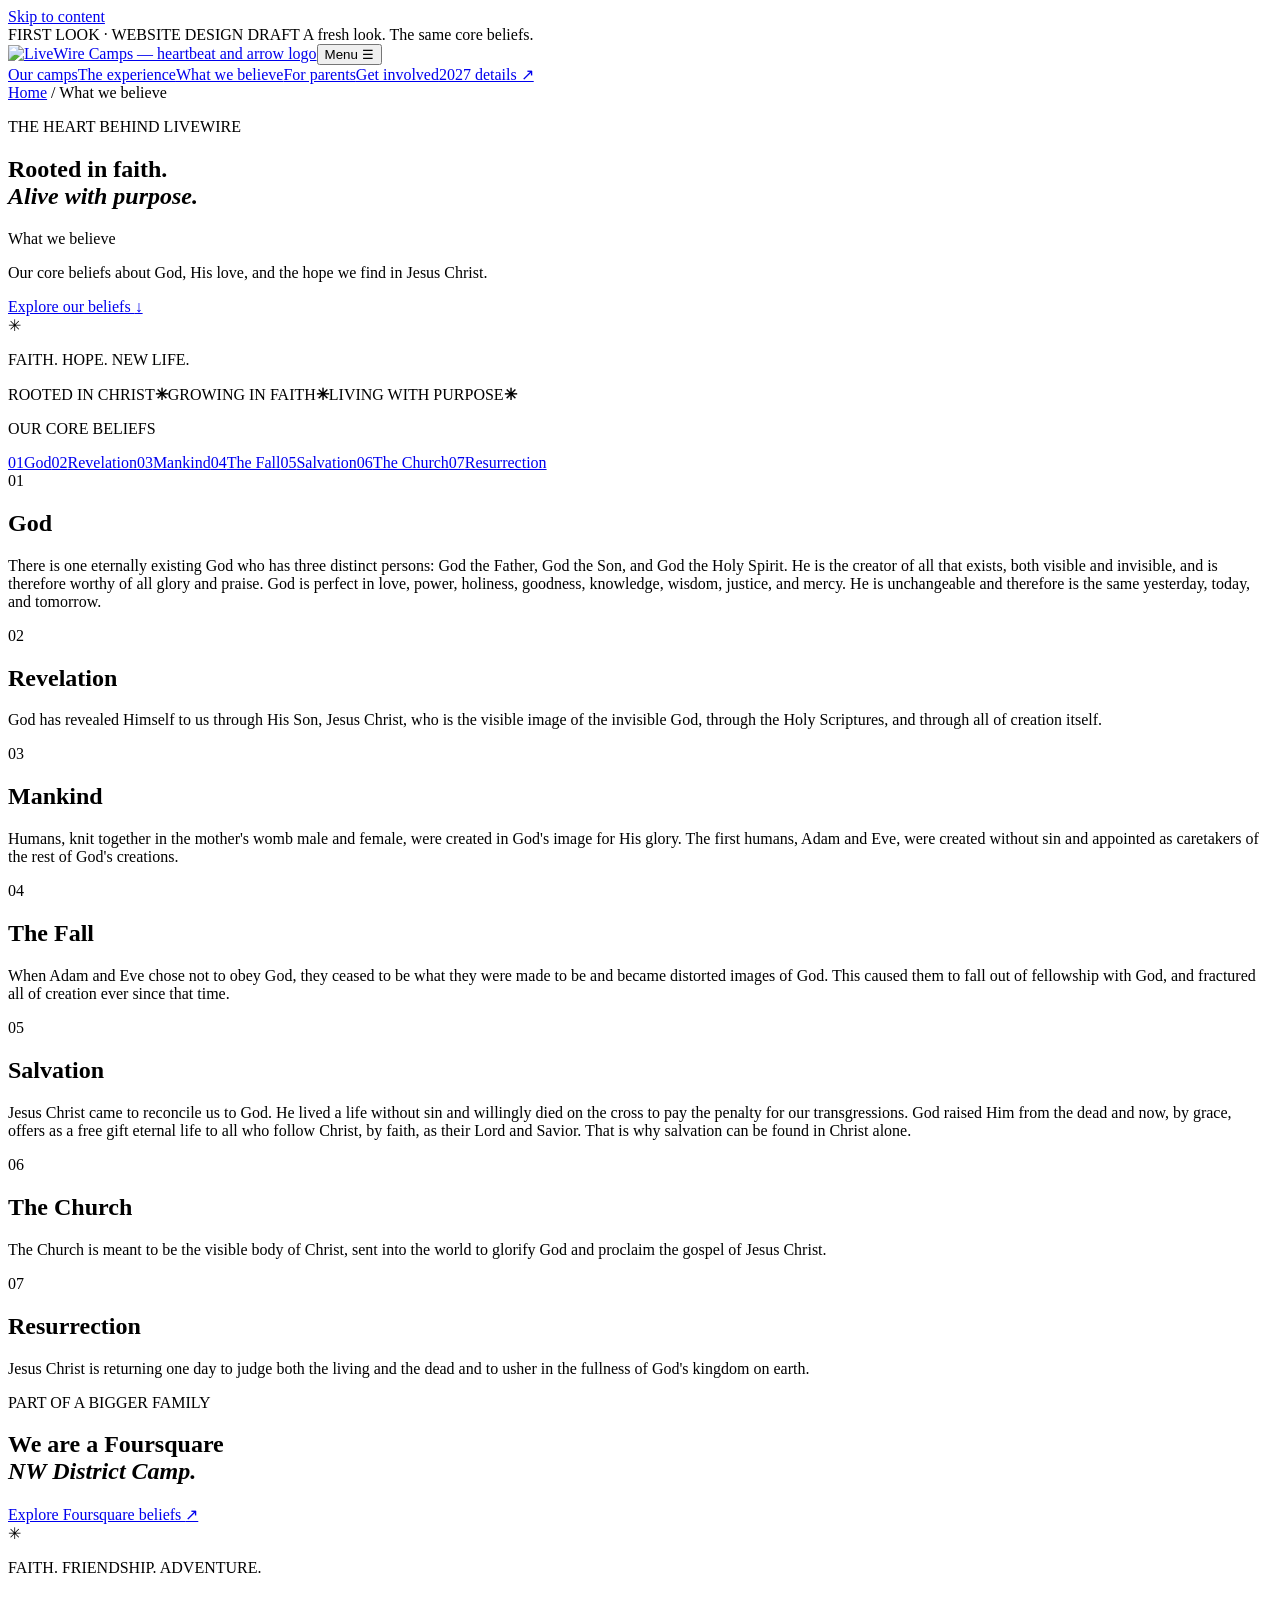
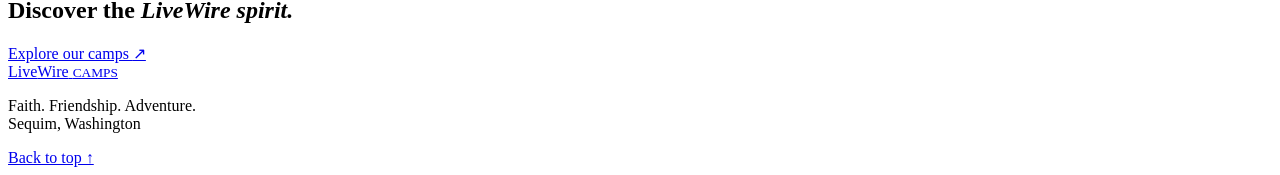
==== LiveWire Website/public/what-we-believe/index.html @ 296b66c9 "Add responsive LiveWire Camps redesign and beliefs page Replace the hosting-test homepage with a res" ====
<!doctype html><html lang="en"><head><meta charset="utf-8"><meta name="viewport" content="width=device-width,initial-scale=1"><meta name="robots" content="noindex,nofollow"><meta name="theme-color" content="#101b35"><meta name="description" content="Explore LiveWire Camps’ core beliefs about God, revelation, humanity, salvation, the Church, and resurrection."><title>What We Believe | LiveWire Camps</title><link rel="stylesheet" href="/styles.css"></head><body class="beliefs-page"><a class="skip" href="#main">Skip to content</a><div class="draft">FIRST LOOK · WEBSITE DESIGN DRAFT <span>A fresh look. The same core beliefs.</span></div><header><a href="/" class="brand" aria-label="LiveWire Camps home"><img src="/assets/livewire-logo-concept.png" alt="LiveWire Camps — heartbeat and arrow logo"></a><button class="menu" aria-expanded="false" aria-controls="nav">Menu <span>☰</span></button><nav id="nav" aria-label="Main navigation"><a href="/#camps">Our camps</a><a href="/#experience">The experience</a><a href="/what-we-believe/" aria-current="page">What we believe</a><a href="/#parents">For parents</a><a href="/#involved">Get involved</a><a href="/#details" class="nav-cta">2027 details ↗</a></nav></header><main id="main"><section class="beliefs-hero"><div><a class="breadcrumb" href="/">Home</a><span class="breadcrumb"> / What we believe</span><p class="eyebrow">THE HEART BEHIND LIVEWIRE</p><h1>Rooted in faith.<br><em>Alive with purpose.</em></h1><p class="beliefs-intro">What we believe</p><p class="beliefs-subtitle">Our core beliefs about God, His love, and the hope we find in Jesus Christ.</p><a href="#core-beliefs" class="button lime">Explore our beliefs <span>↓</span></a></div><div class="faith-art" aria-hidden="true"><div class="faith-orbit"></div><div class="faith-sun"></div><div class="faith-cross"></div><span class="faith-star">✳</span><p>FAITH. HOPE. NEW LIFE.</p></div></section><div class="ribbon"><span>ROOTED IN CHRIST</span><b>✳</b><span>GROWING IN FAITH</span><b>✳</b><span>LIVING WITH PURPOSE</span><b>✳</b></div><section id="core-beliefs" class="beliefs-body"><aside><p class="eyebrow">OUR CORE BELIEFS</p><nav class="belief-index" aria-label="Belief sections"><a href="#god"><span>01</span>God</a><a href="#revelation"><span>02</span>Revelation</a><a href="#mankind"><span>03</span>Mankind</a><a href="#the-fall"><span>04</span>The Fall</a><a href="#salvation"><span>05</span>Salvation</a><a href="#the-church"><span>06</span>The Church</a><a href="#resurrection"><span>07</span>Resurrection</a></nav></aside><div class="belief-statements"><article id="god" class="belief"><span class="belief-number">01</span><div><h2>God</h2><p>There is one eternally existing God who has three distinct persons: God the Father, God the Son, and God the Holy Spirit. He is the creator of all that exists, both visible and invisible, and is therefore worthy of all glory and praise. God is perfect in love, power, holiness, goodness, knowledge, wisdom, justice, and mercy. He is unchangeable and therefore is the same yesterday, today, and tomorrow.</p></div></article><article id="revelation" class="belief"><span class="belief-number">02</span><div><h2>Revelation</h2><p>God has revealed Himself to us through His Son, Jesus Christ, who is the visible image of the invisible God, through the Holy Scriptures, and through all of creation itself.</p></div></article><article id="mankind" class="belief"><span class="belief-number">03</span><div><h2>Mankind</h2><p>Humans, knit together in the mother&#x27;s womb male and female, were created in God&#x27;s image for His glory. The first humans, Adam and Eve, were created without sin and appointed as caretakers of the rest of God&#x27;s creations.</p></div></article><article id="the-fall" class="belief"><span class="belief-number">04</span><div><h2>The Fall</h2><p>When Adam and Eve chose not to obey God, they ceased to be what they were made to be and became distorted images of God. This caused them to fall out of fellowship with God, and fractured all of creation ever since that time.</p></div></article><article id="salvation" class="belief"><span class="belief-number">05</span><div><h2>Salvation</h2><p>Jesus Christ came to reconcile us to God. He lived a life without sin and willingly died on the cross to pay the penalty for our transgressions. God raised Him from the dead and now, by grace, offers as a free gift eternal life to all who follow Christ, by faith, as their Lord and Savior. That is why salvation can be found in Christ alone.</p></div></article><article id="the-church" class="belief"><span class="belief-number">06</span><div><h2>The Church</h2><p>The Church is meant to be the visible body of Christ, sent into the world to glorify God and proclaim the gospel of Jesus Christ.</p></div></article><article id="resurrection" class="belief"><span class="belief-number">07</span><div><h2>Resurrection</h2><p>Jesus Christ is returning one day to judge both the living and the dead and to usher in the fullness of God&#x27;s kingdom on earth.</p></div></article></div></section><section class="affiliation"><div><p class="eyebrow">PART OF A BIGGER FAMILY</p><h2>We are a Foursquare<br><em>NW District Camp.</em></h2><a class="button navy" href="https://www.foursquare.org/about/beliefs/">Explore Foursquare beliefs <span>↗</span></a></div><span aria-hidden="true">✳</span></section><section class="beliefs-return"><p class="eyebrow">FAITH. FRIENDSHIP. ADVENTURE.</p><h2>Discover the <em>LiveWire spirit.</em></h2><a href="/#camps" class="button lime">Explore our camps <span>↗</span></a></section></main><footer><a href="/" class="footer-wordmark">Live<span>Wire</span> <small>CAMPS</small></a><p>Faith. Friendship. Adventure.<br>Sequim, Washington</p><a href="#main">Back to top ↑</a></footer><script>const button=document.querySelector('.menu');const nav=document.querySelector('#nav');button.addEventListener('click',()=>{const open=button.getAttribute('aria-expanded')==='true';button.setAttribute('aria-expanded',String(!open));nav.classList.toggle('open',!open)});nav.querySelectorAll('a').forEach(a=>a.addEventListener('click',()=>{button.setAttribute('aria-expanded','false');nav.classList.remove('open')}));</script></body></html>
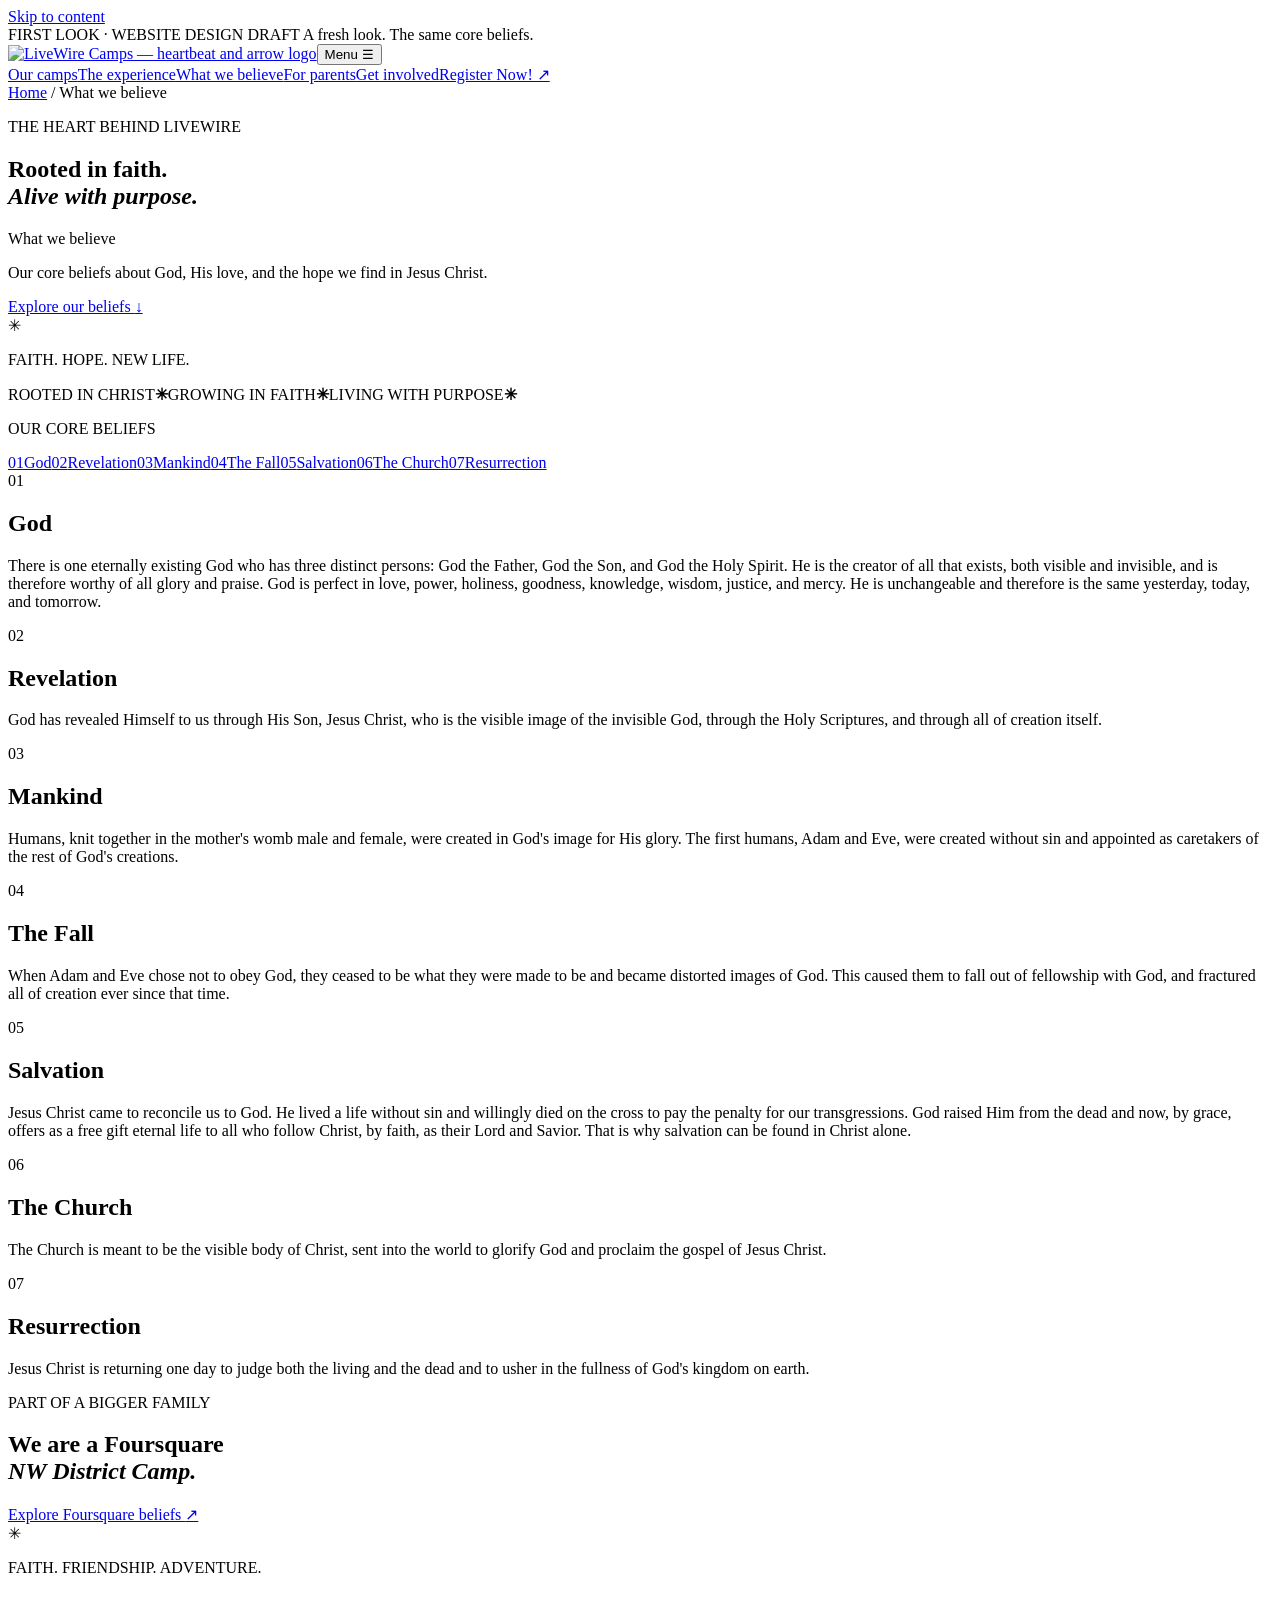
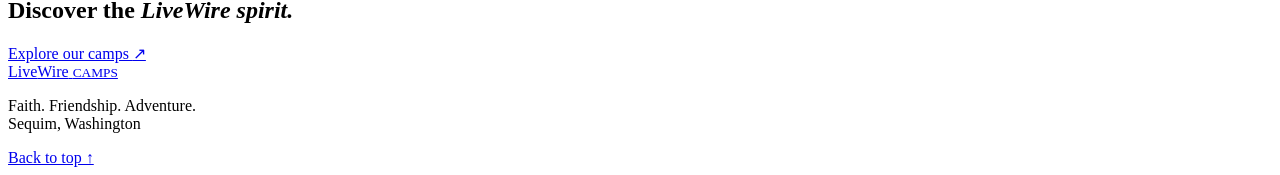
==== commit 15c993b1: "Add LiveWire registration links and Kings Way branding - Add accessible CampNetwork registration lin" ====
--- a/LiveWire Website/public/what-we-believe/index.html
+++ b/LiveWire Website/public/what-we-believe/index.html
@@ -1 +1 @@
-<!doctype html><html lang="en"><head><meta charset="utf-8"><meta name="viewport" content="width=device-width,initial-scale=1"><meta name="robots" content="noindex,nofollow"><meta name="theme-color" content="#101b35"><meta name="description" content="Explore LiveWire Camps’ core beliefs about God, revelation, humanity, salvation, the Church, and resurrection."><title>What We Believe | LiveWire Camps</title><link rel="stylesheet" href="/styles.css"></head><body class="beliefs-page"><a class="skip" href="#main">Skip to content</a><div class="draft">FIRST LOOK · WEBSITE DESIGN DRAFT <span>A fresh look. The same core beliefs.</span></div><header><a href="/" class="brand" aria-label="LiveWire Camps home"><img src="/assets/livewire-logo-concept.png" alt="LiveWire Camps — heartbeat and arrow logo"></a><button class="menu" aria-expanded="false" aria-controls="nav">Menu <span>☰</span></button><nav id="nav" aria-label="Main navigation"><a href="/#camps">Our camps</a><a href="/#experience">The experience</a><a href="/what-we-believe/" aria-current="page">What we believe</a><a href="/#parents">For parents</a><a href="/#involved">Get involved</a><a href="/#details" class="nav-cta">2027 details ↗</a></nav></header><main id="main"><section class="beliefs-hero"><div><a class="breadcrumb" href="/">Home</a><span class="breadcrumb"> / What we believe</span><p class="eyebrow">THE HEART BEHIND LIVEWIRE</p><h1>Rooted in faith.<br><em>Alive with purpose.</em></h1><p class="beliefs-intro">What we believe</p><p class="beliefs-subtitle">Our core beliefs about God, His love, and the hope we find in Jesus Christ.</p><a href="#core-beliefs" class="button lime">Explore our beliefs <span>↓</span></a></div><div class="faith-art" aria-hidden="true"><div class="faith-orbit"></div><div class="faith-sun"></div><div class="faith-cross"></div><span class="faith-star">✳</span><p>FAITH. HOPE. NEW LIFE.</p></div></section><div class="ribbon"><span>ROOTED IN CHRIST</span><b>✳</b><span>GROWING IN FAITH</span><b>✳</b><span>LIVING WITH PURPOSE</span><b>✳</b></div><section id="core-beliefs" class="beliefs-body"><aside><p class="eyebrow">OUR CORE BELIEFS</p><nav class="belief-index" aria-label="Belief sections"><a href="#god"><span>01</span>God</a><a href="#revelation"><span>02</span>Revelation</a><a href="#mankind"><span>03</span>Mankind</a><a href="#the-fall"><span>04</span>The Fall</a><a href="#salvation"><span>05</span>Salvation</a><a href="#the-church"><span>06</span>The Church</a><a href="#resurrection"><span>07</span>Resurrection</a></nav></aside><div class="belief-statements"><article id="god" class="belief"><span class="belief-number">01</span><div><h2>God</h2><p>There is one eternally existing God who has three distinct persons: God the Father, God the Son, and God the Holy Spirit. He is the creator of all that exists, both visible and invisible, and is therefore worthy of all glory and praise. God is perfect in love, power, holiness, goodness, knowledge, wisdom, justice, and mercy. He is unchangeable and therefore is the same yesterday, today, and tomorrow.</p></div></article><article id="revelation" class="belief"><span class="belief-number">02</span><div><h2>Revelation</h2><p>God has revealed Himself to us through His Son, Jesus Christ, who is the visible image of the invisible God, through the Holy Scriptures, and through all of creation itself.</p></div></article><article id="mankind" class="belief"><span class="belief-number">03</span><div><h2>Mankind</h2><p>Humans, knit together in the mother&#x27;s womb male and female, were created in God&#x27;s image for His glory. The first humans, Adam and Eve, were created without sin and appointed as caretakers of the rest of God&#x27;s creations.</p></div></article><article id="the-fall" class="belief"><span class="belief-number">04</span><div><h2>The Fall</h2><p>When Adam and Eve chose not to obey God, they ceased to be what they were made to be and became distorted images of God. This caused them to fall out of fellowship with God, and fractured all of creation ever since that time.</p></div></article><article id="salvation" class="belief"><span class="belief-number">05</span><div><h2>Salvation</h2><p>Jesus Christ came to reconcile us to God. He lived a life without sin and willingly died on the cross to pay the penalty for our transgressions. God raised Him from the dead and now, by grace, offers as a free gift eternal life to all who follow Christ, by faith, as their Lord and Savior. That is why salvation can be found in Christ alone.</p></div></article><article id="the-church" class="belief"><span class="belief-number">06</span><div><h2>The Church</h2><p>The Church is meant to be the visible body of Christ, sent into the world to glorify God and proclaim the gospel of Jesus Christ.</p></div></article><article id="resurrection" class="belief"><span class="belief-number">07</span><div><h2>Resurrection</h2><p>Jesus Christ is returning one day to judge both the living and the dead and to usher in the fullness of God&#x27;s kingdom on earth.</p></div></article></div></section><section class="affiliation"><div><p class="eyebrow">PART OF A BIGGER FAMILY</p><h2>We are a Foursquare<br><em>NW District Camp.</em></h2><a class="button navy" href="https://www.foursquare.org/about/beliefs/">Explore Foursquare beliefs <span>↗</span></a></div><span aria-hidden="true">✳</span></section><section class="beliefs-return"><p class="eyebrow">FAITH. FRIENDSHIP. ADVENTURE.</p><h2>Discover the <em>LiveWire spirit.</em></h2><a href="/#camps" class="button lime">Explore our camps <span>↗</span></a></section></main><footer><a href="/" class="footer-wordmark">Live<span>Wire</span> <small>CAMPS</small></a><p>Faith. Friendship. Adventure.<br>Sequim, Washington</p><a href="#main">Back to top ↑</a></footer><script>const button=document.querySelector('.menu');const nav=document.querySelector('#nav');button.addEventListener('click',()=>{const open=button.getAttribute('aria-expanded')==='true';button.setAttribute('aria-expanded',String(!open));nav.classList.toggle('open',!open)});nav.querySelectorAll('a').forEach(a=>a.addEventListener('click',()=>{button.setAttribute('aria-expanded','false');nav.classList.remove('open')}));</script></body></html>+<!doctype html><html lang="en"><head><meta charset="utf-8"><meta name="viewport" content="width=device-width,initial-scale=1"><meta name="robots" content="noindex,nofollow"><meta name="theme-color" content="#101b35"><meta name="description" content="Explore LiveWire Camps’ core beliefs about God, revelation, humanity, salvation, the Church, and resurrection."><title>What We Believe | LiveWire Camps</title><link rel="stylesheet" href="/styles.css"></head><body class="beliefs-page"><a class="skip" href="#main">Skip to content</a><div class="draft">FIRST LOOK · WEBSITE DESIGN DRAFT <span>A fresh look. The same core beliefs.</span></div><header><a href="/" class="brand" aria-label="LiveWire Camps home"><img src="/assets/livewire-logo-concept.png" alt="LiveWire Camps — heartbeat and arrow logo"></a><button class="menu" aria-expanded="false" aria-controls="nav">Menu <span>☰</span></button><nav id="nav" aria-label="Main navigation"><a href="/#camps">Our camps</a><a href="/#experience">The experience</a><a href="/what-we-believe/" aria-current="page">What we believe</a><a href="/#parents">For parents</a><a href="/#involved">Get involved</a><a href="https://portal.campnetwork.com/Register/Register.php?camp_id=398109" class="nav-cta" target="_blank" rel="noopener noreferrer" aria-label="Register Now! (opens in a new tab)">Register Now! ↗</a></nav></header><main id="main"><section class="beliefs-hero"><div><a class="breadcrumb" href="/">Home</a><span class="breadcrumb"> / What we believe</span><p class="eyebrow">THE HEART BEHIND LIVEWIRE</p><h1>Rooted in faith.<br><em>Alive with purpose.</em></h1><p class="beliefs-intro">What we believe</p><p class="beliefs-subtitle">Our core beliefs about God, His love, and the hope we find in Jesus Christ.</p><a href="#core-beliefs" class="button lime">Explore our beliefs <span>↓</span></a></div><div class="faith-art" aria-hidden="true"><div class="faith-orbit"></div><div class="faith-sun"></div><div class="faith-cross"></div><span class="faith-star">✳</span><p>FAITH. HOPE. NEW LIFE.</p></div></section><div class="ribbon"><span>ROOTED IN CHRIST</span><b>✳</b><span>GROWING IN FAITH</span><b>✳</b><span>LIVING WITH PURPOSE</span><b>✳</b></div><section id="core-beliefs" class="beliefs-body"><aside><p class="eyebrow">OUR CORE BELIEFS</p><nav class="belief-index" aria-label="Belief sections"><a href="#god"><span>01</span>God</a><a href="#revelation"><span>02</span>Revelation</a><a href="#mankind"><span>03</span>Mankind</a><a href="#the-fall"><span>04</span>The Fall</a><a href="#salvation"><span>05</span>Salvation</a><a href="#the-church"><span>06</span>The Church</a><a href="#resurrection"><span>07</span>Resurrection</a></nav></aside><div class="belief-statements"><article id="god" class="belief"><span class="belief-number">01</span><div><h2>God</h2><p>There is one eternally existing God who has three distinct persons: God the Father, God the Son, and God the Holy Spirit. He is the creator of all that exists, both visible and invisible, and is therefore worthy of all glory and praise. God is perfect in love, power, holiness, goodness, knowledge, wisdom, justice, and mercy. He is unchangeable and therefore is the same yesterday, today, and tomorrow.</p></div></article><article id="revelation" class="belief"><span class="belief-number">02</span><div><h2>Revelation</h2><p>God has revealed Himself to us through His Son, Jesus Christ, who is the visible image of the invisible God, through the Holy Scriptures, and through all of creation itself.</p></div></article><article id="mankind" class="belief"><span class="belief-number">03</span><div><h2>Mankind</h2><p>Humans, knit together in the mother&#x27;s womb male and female, were created in God&#x27;s image for His glory. The first humans, Adam and Eve, were created without sin and appointed as caretakers of the rest of God&#x27;s creations.</p></div></article><article id="the-fall" class="belief"><span class="belief-number">04</span><div><h2>The Fall</h2><p>When Adam and Eve chose not to obey God, they ceased to be what they were made to be and became distorted images of God. This caused them to fall out of fellowship with God, and fractured all of creation ever since that time.</p></div></article><article id="salvation" class="belief"><span class="belief-number">05</span><div><h2>Salvation</h2><p>Jesus Christ came to reconcile us to God. He lived a life without sin and willingly died on the cross to pay the penalty for our transgressions. God raised Him from the dead and now, by grace, offers as a free gift eternal life to all who follow Christ, by faith, as their Lord and Savior. That is why salvation can be found in Christ alone.</p></div></article><article id="the-church" class="belief"><span class="belief-number">06</span><div><h2>The Church</h2><p>The Church is meant to be the visible body of Christ, sent into the world to glorify God and proclaim the gospel of Jesus Christ.</p></div></article><article id="resurrection" class="belief"><span class="belief-number">07</span><div><h2>Resurrection</h2><p>Jesus Christ is returning one day to judge both the living and the dead and to usher in the fullness of God&#x27;s kingdom on earth.</p></div></article></div></section><section class="affiliation"><div><p class="eyebrow">PART OF A BIGGER FAMILY</p><h2>We are a Foursquare<br><em>NW District Camp.</em></h2><a class="button navy" href="https://www.foursquare.org/about/beliefs/">Explore Foursquare beliefs <span>↗</span></a></div><span aria-hidden="true">✳</span></section><section class="beliefs-return"><p class="eyebrow">FAITH. FRIENDSHIP. ADVENTURE.</p><h2>Discover the <em>LiveWire spirit.</em></h2><a href="/#camps" class="button lime">Explore our camps <span>↗</span></a></section></main><footer><a href="/" class="footer-wordmark">Live<span>Wire</span> <small>CAMPS</small></a><p>Faith. Friendship. Adventure.<br>Sequim, Washington</p><a href="#main">Back to top ↑</a></footer><script>const button=document.querySelector('.menu');const nav=document.querySelector('#nav');button.addEventListener('click',()=>{const open=button.getAttribute('aria-expanded')==='true';button.setAttribute('aria-expanded',String(!open));nav.classList.toggle('open',!open)});nav.querySelectorAll('a').forEach(a=>a.addEventListener('click',()=>{button.setAttribute('aria-expanded','false');nav.classList.remove('open')}));</script></body></html>
